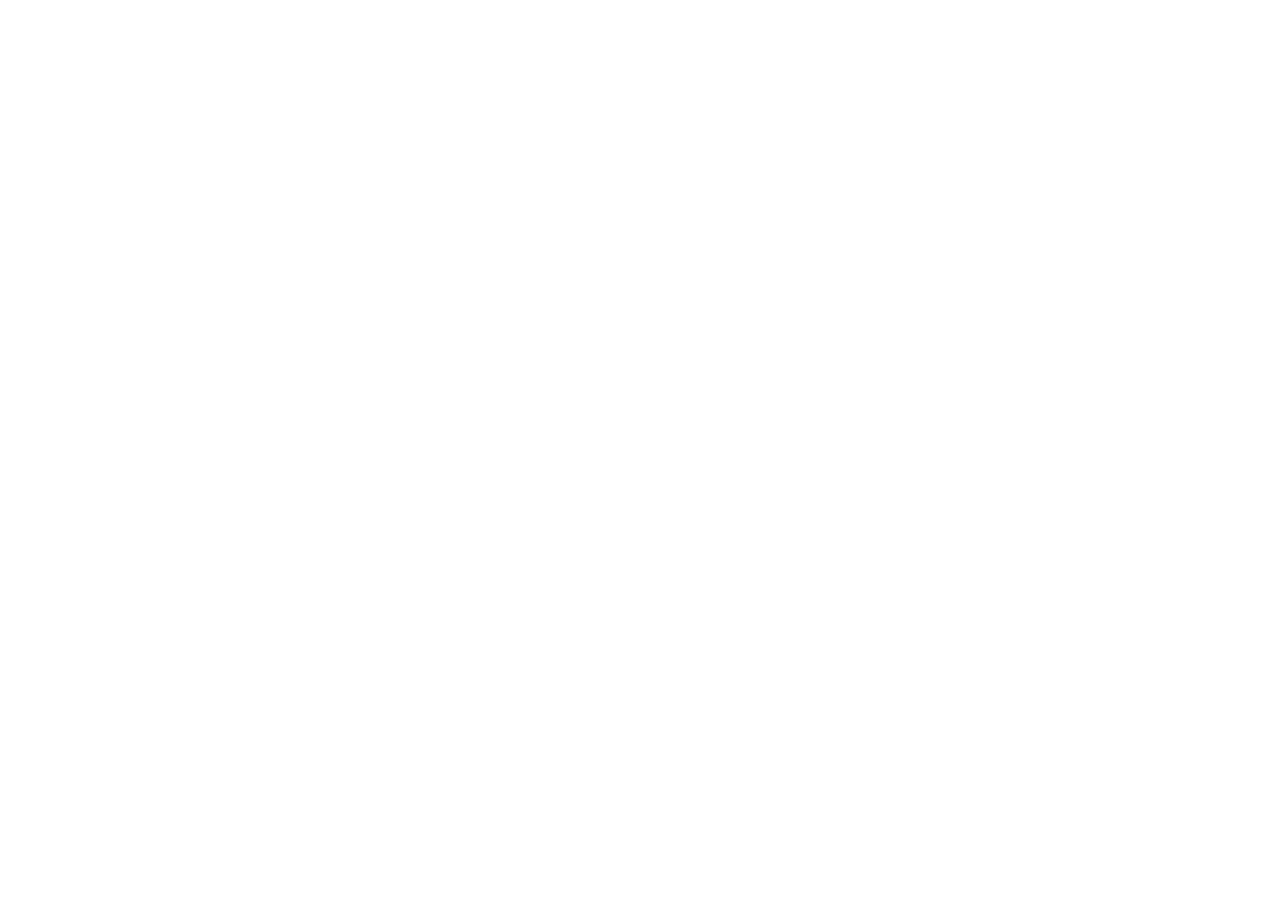
==== login.html @ 1ff2b45a "初始化项目" ====
<!DOCTYPE html>
<html lang="en">
<head>
    <meta charset="UTF-8">
    <meta http-equiv="X-UA-Compatible" content="IE=edge">
    <meta name="viewport" content="width=device-width, initial-scale=1.0">
    <title>登录&注册</title>
</head>
<body>
    
</body>
</html>
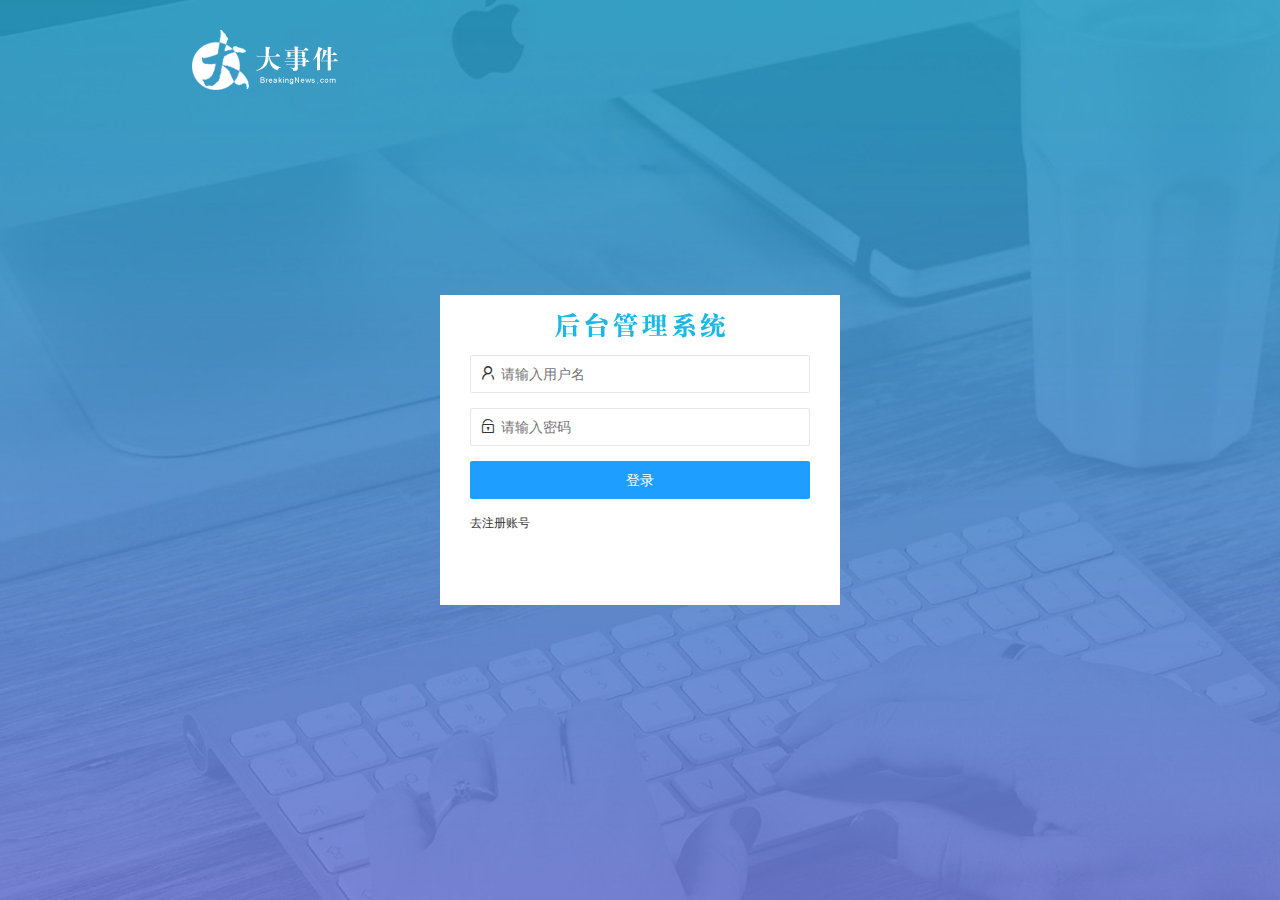
==== commit 912c5433: "登录注册功能完成" ====
--- a/login.html
+++ b/login.html
@@ -1,12 +1,89 @@
 <!DOCTYPE html>
 <html lang="en">
+
 <head>
     <meta charset="UTF-8">
     <meta http-equiv="X-UA-Compatible" content="IE=edge">
     <meta name="viewport" content="width=device-width, initial-scale=1.0">
     <title>登录&注册</title>
+    <link rel="stylesheet" href="assets/css/reset.css">
+    <link rel="stylesheet" href="assets/lib/layui/css/layui.css">
+    <link rel="stylesheet" href="assets/css/login.css">
 </head>
+
 <body>
-    
+    <!-- 头部logo区域 -->
+    <div class="logo">
+        <img src="assets/images/logo.png">
+    </div>
+    <!-- 登录注册区 -->
+    <div class="loginAndRegbox">
+        <div class="title-box"></div>
+        <!-- 登录的div -->
+        <div class="login-box">
+            <form class="layui-form" id="form_login">
+                <!-- 用户名 -->
+                <div class="layui-form-item">
+                    <i class="layui-icon layui-icon-username"></i>
+                    <input type="text" name="username" required lay-verify="required" placeholder="请输入用户名" autocomplete="off" class="layui-input">
+                </div>
+                <!-- 密码框 -->
+                <div class="layui-form-item">
+                    <i class="layui-icon layui-icon-password"></i>
+                    <input type="password" name="password" required lay-verify="required|pass" placeholder="请输入密码"
+                        autocomplete="off" class="layui-input">
+                </div>
+                <!-- 登录按钮 -->
+                <div class="layui-form-item">
+                    <button  lay-submit class="layui-btn layui-btn-normal layui-btn-fluid">登录</button>
+                </div>
+
+                <div class="layui-form-item">
+                    <a id="link_reg" href="javscript:;">去注册账号 </a>
+                </div>
+            </form>
+
+        </div>
+        <!-- 注册的div -->
+        <div class="reg-box">
+            <form class="layui-form" id="form_reg">
+                <!-- 用户名 -->
+                <div class="layui-form-item">
+                    <i class="layui-icon layui-icon-username"></i>
+                    <input type="text" name="username" required lay-verify="required" placeholder="请输入用户名"
+                        autocomplete="off" class="layui-input">
+                </div>
+                <!-- 密码框 -->
+                <div class="layui-form-item">
+                    <i class="layui-icon layui-icon-password"></i>
+                    <input type="password" name="password" required lay-verify="required|pass|sanmepwd" placeholder="请输入密码"
+                        autocomplete="off" class="layui-input">
+                </div>
+                <!-- 再次密码 -->
+                <div class="layui-form-item">
+                    <i class="layui-icon layui-icon-password"></i>
+                    <input type="password" id="password" name="repassword" required lay-verify="required" placeholder="请再次输入密码"
+                        autocomplete="off" class="layui-input">
+                </div>
+                <!-- 注册按钮按钮 -->
+                <div class="layui-form-item">
+                    <button lay-submit class="layui-btn layui-btn-normal layui-btn-fluid">注册</button>
+                </div>
+
+                <div class="layui-form-item">
+                    <a id="link_login" href="javscript:;">去登录账号</a>
+                </div>
+            </form>
+            
+
+        </div>
+
+    </div>
+    <script src="./assets/js/jquery-3.6.0.js"></script>
+    <script src="assets/lib/layui/layui.all.js"></script>
+    <script src="assets/js/baseAPL.js"></script>
+    <script src="./assets/js/login.js"></script>
 </body>
+
+
 </html>--- a/assets/lib/layui/css/layui.css
+++ b/assets/lib/layui/css/layui.css
@@ -0,0 +1,2 @@
+/** layui-v2.5.5 MIT License By https://www.layui.com */
+ .layui-inline,img{display:inline-block;vertical-align:middle}h1,h2,h3,h4,h5,h6{font-weight:400}.layui-edge,.layui-header,.layui-inline,.layui-main{position:relative}.layui-body,.layui-edge,.layui-elip{overflow:hidden}.layui-btn,.layui-edge,.layui-inline,img{vertical-align:middle}.layui-btn,.layui-disabled,.layui-icon,.layui-unselect{-moz-user-select:none;-webkit-user-select:none;-ms-user-select:none}.layui-elip,.layui-form-checkbox span,.layui-form-pane .layui-form-label{text-overflow:ellipsis;white-space:nowrap}.layui-breadcrumb,.layui-tree-btnGroup{visibility:hidden}blockquote,body,button,dd,div,dl,dt,form,h1,h2,h3,h4,h5,h6,input,li,ol,p,pre,td,textarea,th,ul{margin:0;padding:0;-webkit-tap-highlight-color:rgba(0,0,0,0)}a:active,a:hover{outline:0}img{border:none}li{list-style:none}table{border-collapse:collapse;border-spacing:0}h4,h5,h6{font-size:100%}button,input,optgroup,option,select,textarea{font-family:inherit;font-size:inherit;font-style:inherit;font-weight:inherit;outline:0}pre{white-space:pre-wrap;white-space:-moz-pre-wrap;white-space:-pre-wrap;white-space:-o-pre-wrap;word-wrap:break-word}body{line-height:24px;font:14px Helvetica Neue,Helvetica,PingFang SC,Tahoma,Arial,sans-serif}hr{height:1px;margin:10px 0;border:0;clear:both}a{color:#333;text-decoration:none}a:hover{color:#777}a cite{font-style:normal;*cursor:pointer}.layui-border-box,.layui-border-box *{box-sizing:border-box}.layui-box,.layui-box *{box-sizing:content-box}.layui-clear{clear:both;*zoom:1}.layui-clear:after{content:'\20';clear:both;*zoom:1;display:block;height:0}.layui-inline{*display:inline;*zoom:1}.layui-edge{display:inline-block;width:0;height:0;border-width:6px;border-style:dashed;border-color:transparent}.layui-edge-top{top:-4px;border-bottom-color:#999;border-bottom-style:solid}.layui-edge-right{border-left-color:#999;border-left-style:solid}.layui-edge-bottom{top:2px;border-top-color:#999;border-top-style:solid}.layui-edge-left{border-right-color:#999;border-right-style:solid}.layui-disabled,.layui-disabled:hover{color:#d2d2d2!important;cursor:not-allowed!important}.layui-circle{border-radius:100%}.layui-show{display:block!important}.layui-hide{display:none!important}@font-face{font-family:layui-icon;src:url(../font/iconfont.eot?v=250);src:url(../font/iconfont.eot?v=250#iefix) format('embedded-opentype'),url(../font/iconfont.woff2?v=250) format('woff2'),url(../font/iconfont.woff?v=250) format('woff'),url(../font/iconfont.ttf?v=250) format('truetype'),url(../font/iconfont.svg?v=250#layui-icon) format('svg')}.layui-icon{font-family:layui-icon!important;font-size:16px;font-style:normal;-webkit-font-smoothing:antialiased;-moz-osx-font-smoothing:grayscale}.layui-icon-reply-fill:before{content:"\e611"}.layui-icon-set-fill:before{content:"\e614"}.layui-icon-menu-fill:before{content:"\e60f"}.layui-icon-search:before{content:"\e615"}.layui-icon-share:before{content:"\e641"}.layui-icon-set-sm:before{content:"\e620"}.layui-icon-engine:before{content:"\e628"}.layui-icon-close:before{content:"\1006"}.layui-icon-close-fill:before{content:"\1007"}.layui-icon-chart-screen:before{content:"\e629"}.layui-icon-star:before{content:"\e600"}.layui-icon-circle-dot:before{content:"\e617"}.layui-icon-chat:before{content:"\e606"}.layui-icon-release:before{content:"\e609"}.layui-icon-list:before{content:"\e60a"}.layui-icon-chart:before{content:"\e62c"}.layui-icon-ok-circle:before{content:"\1005"}.layui-icon-layim-theme:before{content:"\e61b"}.layui-icon-table:before{content:"\e62d"}.layui-icon-right:before{content:"\e602"}.layui-icon-left:before{content:"\e603"}.layui-icon-cart-simple:before{content:"\e698"}.layui-icon-face-cry:before{content:"\e69c"}.layui-icon-face-smile:before{content:"\e6af"}.layui-icon-survey:before{content:"\e6b2"}.layui-icon-tree:before{content:"\e62e"}.layui-icon-upload-circle:before{content:"\e62f"}.layui-icon-add-circle:before{content:"\e61f"}.layui-icon-download-circle:before{content:"\e601"}.layui-icon-templeate-1:before{content:"\e630"}.layui-icon-util:before{content:"\e631"}.layui-icon-face-surprised:before{content:"\e664"}.layui-icon-edit:before{content:"\e642"}.layui-icon-speaker:before{content:"\e645"}.layui-icon-down:before{content:"\e61a"}.layui-icon-file:before{content:"\e621"}.layui-icon-layouts:before{content:"\e632"}.layui-icon-rate-half:before{content:"\e6c9"}.layui-icon-add-circle-fine:before{content:"\e608"}.layui-icon-prev-circle:before{content:"\e633"}.layui-icon-read:before{content:"\e705"}.layui-icon-404:before{content:"\e61c"}.layui-icon-carousel:before{content:"\e634"}.layui-icon-help:before{content:"\e607"}.layui-icon-code-circle:before{content:"\e635"}.layui-icon-water:before{content:"\e636"}.layui-icon-username:before{content:"\e66f"}.layui-icon-find-fill:before{content:"\e670"}.layui-icon-about:before{content:"\e60b"}.layui-icon-location:before{content:"\e715"}.layui-icon-up:before{content:"\e619"}.layui-icon-pause:before{content:"\e651"}.layui-icon-date:before{content:"\e637"}.layui-icon-layim-uploadfile:before{content:"\e61d"}.layui-icon-delete:before{content:"\e640"}.layui-icon-play:before{content:"\e652"}.layui-icon-top:before{content:"\e604"}.layui-icon-friends:before{content:"\e612"}.layui-icon-refresh-3:before{content:"\e9aa"}.layui-icon-ok:before{content:"\e605"}.layui-icon-layer:before{content:"\e638"}.layui-icon-face-smile-fine:before{content:"\e60c"}.layui-icon-dollar:before{content:"\e659"}.layui-icon-group:before{content:"\e613"}.layui-icon-layim-download:before{content:"\e61e"}.layui-icon-picture-fine:before{content:"\e60d"}.layui-icon-link:before{content:"\e64c"}.layui-icon-diamond:before{content:"\e735"}.layui-icon-log:before{content:"\e60e"}.layui-icon-rate-solid:before{content:"\e67a"}.layui-icon-fonts-del:before{content:"\e64f"}.layui-icon-unlink:before{content:"\e64d"}.layui-icon-fonts-clear:before{content:"\e639"}.layui-icon-triangle-r:before{content:"\e623"}.layui-icon-circle:before{content:"\e63f"}.layui-icon-radio:before{content:"\e643"}.layui-icon-align-center:before{content:"\e647"}.layui-icon-align-right:before{content:"\e648"}.layui-icon-align-left:before{content:"\e649"}.layui-icon-loading-1:before{content:"\e63e"}.layui-icon-return:before{content:"\e65c"}.layui-icon-fonts-strong:before{content:"\e62b"}.layui-icon-upload:before{content:"\e67c"}.layui-icon-dialogue:before{content:"\e63a"}.layui-icon-video:before{content:"\e6ed"}.layui-icon-headset:before{content:"\e6fc"}.layui-icon-cellphone-fine:before{content:"\e63b"}.layui-icon-add-1:before{content:"\e654"}.layui-icon-face-smile-b:before{content:"\e650"}.layui-icon-fonts-html:before{content:"\e64b"}.layui-icon-form:before{content:"\e63c"}.layui-icon-cart:before{content:"\e657"}.layui-icon-camera-fill:before{content:"\e65d"}.layui-icon-tabs:before{content:"\e62a"}.layui-icon-fonts-code:before{content:"\e64e"}.layui-icon-fire:before{content:"\e756"}.layui-icon-set:before{content:"\e716"}.layui-icon-fonts-u:before{content:"\e646"}.layui-icon-triangle-d:before{content:"\e625"}.layui-icon-tips:before{content:"\e702"}.layui-icon-picture:before{content:"\e64a"}.layui-icon-more-vertical:before{content:"\e671"}.layui-icon-flag:before{content:"\e66c"}.layui-icon-loading:before{content:"\e63d"}.layui-icon-fonts-i:before{content:"\e644"}.layui-icon-refresh-1:before{content:"\e666"}.layui-icon-rmb:before{content:"\e65e"}.layui-icon-home:before{content:"\e68e"}.layui-icon-user:before{content:"\e770"}.layui-icon-notice:before{content:"\e667"}.layui-icon-login-weibo:before{content:"\e675"}.layui-icon-voice:before{content:"\e688"}.layui-icon-upload-drag:before{content:"\e681"}.layui-icon-login-qq:before{content:"\e676"}.layui-icon-snowflake:before{content:"\e6b1"}.layui-icon-file-b:before{content:"\e655"}.layui-icon-template:before{content:"\e663"}.layui-icon-auz:before{content:"\e672"}.layui-icon-console:before{content:"\e665"}.layui-icon-app:before{content:"\e653"}.layui-icon-prev:before{content:"\e65a"}.layui-icon-website:before{content:"\e7ae"}.layui-icon-next:before{content:"\e65b"}.layui-icon-component:before{content:"\e857"}.layui-icon-more:before{content:"\e65f"}.layui-icon-login-wechat:before{content:"\e677"}.layui-icon-shrink-right:before{content:"\e668"}.layui-icon-spread-left:before{content:"\e66b"}.layui-icon-camera:before{content:"\e660"}.layui-icon-note:before{content:"\e66e"}.layui-icon-refresh:before{content:"\e669"}.layui-icon-female:before{content:"\e661"}.layui-icon-male:before{content:"\e662"}.layui-icon-password:before{content:"\e673"}.layui-icon-senior:before{content:"\e674"}.layui-icon-theme:before{content:"\e66a"}.layui-icon-tread:before{content:"\e6c5"}.layui-icon-praise:before{content:"\e6c6"}.layui-icon-star-fill:before{content:"\e658"}.layui-icon-rate:before{content:"\e67b"}.layui-icon-template-1:before{content:"\e656"}.layui-icon-vercode:before{content:"\e679"}.layui-icon-cellphone:before{content:"\e678"}.layui-icon-screen-full:before{content:"\e622"}.layui-icon-screen-restore:before{content:"\e758"}.layui-icon-cols:before{content:"\e610"}.layui-icon-export:before{content:"\e67d"}.layui-icon-print:before{content:"\e66d"}.layui-icon-slider:before{content:"\e714"}.layui-icon-addition:before{content:"\e624"}.layui-icon-subtraction:before{content:"\e67e"}.layui-icon-service:before{content:"\e626"}.layui-icon-transfer:before{content:"\e691"}.layui-main{width:1140px;margin:0 auto}.layui-header{z-index:1000;height:60px}.layui-header a:hover{transition:all .5s;-webkit-transition:all .5s}.layui-side{position:fixed;left:0;top:0;bottom:0;z-index:999;width:200px;overflow-x:hidden}.layui-side-scroll{position:relative;width:220px;height:100%;overflow-x:hidden}.layui-body{position:absolute;left:200px;right:0;top:0;bottom:0;z-index:998;width:auto;overflow-y:auto;box-sizing:border-box}.layui-layout-body{overflow:hidden}.layui-layout-admin .layui-header{background-color:#23262E}.layui-layout-admin .layui-side{top:60px;width:200px;overflow-x:hidden}.layui-layout-admin .layui-body{position:fixed;top:60px;bottom:44px}.layui-layout-admin .layui-main{width:auto;margin:0 15px}.layui-layout-admin .layui-footer{position:fixed;left:200px;right:0;bottom:0;height:44px;line-height:44px;padding:0 15px;background-color:#eee}.layui-layout-admin .layui-logo{position:absolute;left:0;top:0;width:200px;height:100%;line-height:60px;text-align:center;color:#009688;font-size:16px}.layui-layout-admin .layui-header .layui-nav{background:0 0}.layui-layout-left{position:absolute!important;left:200px;top:0}.layui-layout-right{position:absolute!important;right:0;top:0}.layui-container{position:relative;margin:0 auto;padding:0 15px;box-sizing:border-box}.layui-fluid{position:relative;margin:0 auto;padding:0 15px}.layui-row:after,.layui-row:before{content:'';display:block;clear:both}.layui-col-lg1,.layui-col-lg10,.layui-col-lg11,.layui-col-lg12,.layui-col-lg2,.layui-col-lg3,.layui-col-lg4,.layui-col-lg5,.layui-col-lg6,.layui-col-lg7,.layui-col-lg8,.layui-col-lg9,.layui-col-md1,.layui-col-md10,.layui-col-md11,.layui-col-md12,.layui-col-md2,.layui-col-md3,.layui-col-md4,.layui-col-md5,.layui-col-md6,.layui-col-md7,.layui-col-md8,.layui-col-md9,.layui-col-sm1,.layui-col-sm10,.layui-col-sm11,.layui-col-sm12,.layui-col-sm2,.layui-col-sm3,.layui-col-sm4,.layui-col-sm5,.layui-col-sm6,.layui-col-sm7,.layui-col-sm8,.layui-col-sm9,.layui-col-xs1,.layui-col-xs10,.layui-col-xs11,.layui-col-xs12,.layui-col-xs2,.layui-col-xs3,.layui-col-xs4,.layui-col-xs5,.layui-col-xs6,.layui-col-xs7,.layui-col-xs8,.layui-col-xs9{position:relative;display:block;box-sizing:border-box}.layui-col-xs1,.layui-col-xs10,.layui-col-xs11,.layui-col-xs12,.layui-col-xs2,.layui-col-xs3,.layui-col-xs4,.layui-col-xs5,.layui-col-xs6,.layui-col-xs7,.layui-col-xs8,.layui-col-xs9{float:left}.layui-col-xs1{width:8.33333333%}.layui-col-xs2{width:16.66666667%}.layui-col-xs3{width:25%}.layui-col-xs4{width:33.33333333%}.layui-col-xs5{width:41.66666667%}.layui-col-xs6{width:50%}.layui-col-xs7{width:58.33333333%}.layui-col-xs8{width:66.66666667%}.layui-col-xs9{width:75%}.layui-col-xs10{width:83.33333333%}.layui-col-xs11{width:91.66666667%}.layui-col-xs12{width:100%}.layui-col-xs-offset1{margin-left:8.33333333%}.layui-col-xs-offset2{margin-left:16.66666667%}.layui-col-xs-offset3{margin-left:25%}.layui-col-xs-offset4{margin-left:33.33333333%}.layui-col-xs-offset5{margin-left:41.66666667%}.layui-col-xs-offset6{margin-left:50%}.layui-col-xs-offset7{margin-left:58.33333333%}.layui-col-xs-offset8{margin-left:66.66666667%}.layui-col-xs-offset9{margin-left:75%}.layui-col-xs-offset10{margin-left:83.33333333%}.layui-col-xs-offset11{margin-left:91.66666667%}.layui-col-xs-offset12{margin-left:100%}@media screen and (max-width:768px){.layui-hide-xs{display:none!important}.layui-show-xs-block{display:block!important}.layui-show-xs-inline{display:inline!important}.layui-show-xs-inline-block{display:inline-block!important}}@media screen and (min-width:768px){.layui-container{width:750px}.layui-hide-sm{display:none!important}.layui-show-sm-block{display:block!important}.layui-show-sm-inline{display:inline!important}.layui-show-sm-inline-block{display:inline-block!important}.layui-col-sm1,.layui-col-sm10,.layui-col-sm11,.layui-col-sm12,.layui-col-sm2,.layui-col-sm3,.layui-col-sm4,.layui-col-sm5,.layui-col-sm6,.layui-col-sm7,.layui-col-sm8,.layui-col-sm9{float:left}.layui-col-sm1{width:8.33333333%}.layui-col-sm2{width:16.66666667%}.layui-col-sm3{width:25%}.layui-col-sm4{width:33.33333333%}.layui-col-sm5{width:41.66666667%}.layui-col-sm6{width:50%}.layui-col-sm7{width:58.33333333%}.layui-col-sm8{width:66.66666667%}.layui-col-sm9{width:75%}.layui-col-sm10{width:83.33333333%}.layui-col-sm11{width:91.66666667%}.layui-col-sm12{width:100%}.layui-col-sm-offset1{margin-left:8.33333333%}.layui-col-sm-offset2{margin-left:16.66666667%}.layui-col-sm-offset3{margin-left:25%}.layui-col-sm-offset4{margin-left:33.33333333%}.layui-col-sm-offset5{margin-left:41.66666667%}.layui-col-sm-offset6{margin-left:50%}.layui-col-sm-offset7{margin-left:58.33333333%}.layui-col-sm-offset8{margin-left:66.66666667%}.layui-col-sm-offset9{margin-left:75%}.layui-col-sm-offset10{margin-left:83.33333333%}.layui-col-sm-offset11{margin-left:91.66666667%}.layui-col-sm-offset12{margin-left:100%}}@media screen and (min-width:992px){.layui-container{width:970px}.layui-hide-md{display:none!important}.layui-show-md-block{display:block!important}.layui-show-md-inline{display:inline!important}.layui-show-md-inline-block{display:inline-block!important}.layui-col-md1,.layui-col-md10,.layui-col-md11,.layui-col-md12,.layui-col-md2,.layui-col-md3,.layui-col-md4,.layui-col-md5,.layui-col-md6,.layui-col-md7,.layui-col-md8,.layui-col-md9{float:left}.layui-col-md1{width:8.33333333%}.layui-col-md2{width:16.66666667%}.layui-col-md3{width:25%}.layui-col-md4{width:33.33333333%}.layui-col-md5{width:41.66666667%}.layui-col-md6{width:50%}.layui-col-md7{width:58.33333333%}.layui-col-md8{width:66.66666667%}.layui-col-md9{width:75%}.layui-col-md10{width:83.33333333%}.layui-col-md11{width:91.66666667%}.layui-col-md12{width:100%}.layui-col-md-offset1{margin-left:8.33333333%}.layui-col-md-offset2{margin-left:16.66666667%}.layui-col-md-offset3{margin-left:25%}.layui-col-md-offset4{margin-left:33.33333333%}.layui-col-md-offset5{margin-left:41.66666667%}.layui-col-md-offset6{margin-left:50%}.layui-col-md-offset7{margin-left:58.33333333%}.layui-col-md-offset8{margin-left:66.66666667%}.layui-col-md-offset9{margin-left:75%}.layui-col-md-offset10{margin-left:83.33333333%}.layui-col-md-offset11{margin-left:91.66666667%}.layui-col-md-offset12{margin-left:100%}}@media screen and (min-width:1200px){.layui-container{width:1170px}.layui-hide-lg{display:none!important}.layui-show-lg-block{display:block!important}.layui-show-lg-inline{display:inline!important}.layui-show-lg-inline-block{display:inline-block!important}.layui-col-lg1,.layui-col-lg10,.layui-col-lg11,.layui-col-lg12,.layui-col-lg2,.layui-col-lg3,.layui-col-lg4,.layui-col-lg5,.layui-col-lg6,.layui-col-lg7,.layui-col-lg8,.layui-col-lg9{float:left}.layui-col-lg1{width:8.33333333%}.layui-col-lg2{width:16.66666667%}.layui-col-lg3{width:25%}.layui-col-lg4{width:33.33333333%}.layui-col-lg5{width:41.66666667%}.layui-col-lg6{width:50%}.layui-col-lg7{width:58.33333333%}.layui-col-lg8{width:66.66666667%}.layui-col-lg9{width:75%}.layui-col-lg10{width:83.33333333%}.layui-col-lg11{width:91.66666667%}.layui-col-lg12{width:100%}.layui-col-lg-offset1{margin-left:8.33333333%}.layui-col-lg-offset2{margin-left:16.66666667%}.layui-col-lg-offset3{margin-left:25%}.layui-col-lg-offset4{margin-left:33.33333333%}.layui-col-lg-offset5{margin-left:41.66666667%}.layui-col-lg-offset6{margin-left:50%}.layui-col-lg-offset7{margin-left:58.33333333%}.layui-col-lg-offset8{margin-left:66.66666667%}.layui-col-lg-offset9{margin-left:75%}.layui-col-lg-offset10{margin-left:83.33333333%}.layui-col-lg-offset11{margin-left:91.66666667%}.layui-col-lg-offset12{margin-left:100%}}.layui-col-space1{margin:-.5px}.layui-col-space1>*{padding:.5px}.layui-col-space3{margin:-1.5px}.layui-col-space3>*{padding:1.5px}.layui-col-space5{margin:-2.5px}.layui-col-space5>*{padding:2.5px}.layui-col-space8{margin:-3.5px}.layui-col-space8>*{padding:3.5px}.layui-col-space10{margin:-5px}.layui-col-space10>*{padding:5px}.layui-col-space12{margin:-6px}.layui-col-space12>*{padding:6px}.layui-col-space15{margin:-7.5px}.layui-col-space15>*{padding:7.5px}.layui-col-space18{margin:-9px}.layui-col-space18>*{padding:9px}.layui-col-space20{margin:-10px}.layui-col-space20>*{padding:10px}.layui-col-space22{margin:-11px}.layui-col-space22>*{padding:11px}.layui-col-space25{margin:-12.5px}.layui-col-space25>*{padding:12.5px}.layui-col-space30{margin:-15px}.layui-col-space30>*{padding:15px}.layui-btn,.layui-input,.layui-select,.layui-textarea,.layui-upload-button{outline:0;-webkit-appearance:none;transition:all .3s;-webkit-transition:all .3s;box-sizing:border-box}.layui-elem-quote{margin-bottom:10px;padding:15px;line-height:22px;border-left:5px solid #009688;border-radius:0 2px 2px 0;background-color:#f2f2f2}.layui-quote-nm{border-style:solid;border-width:1px 1px 1px 5px;background:0 0}.layui-elem-field{margin-bottom:10px;padding:0;border-width:1px;border-style:solid}.layui-elem-field legend{margin-left:20px;padding:0 10px;font-size:20px;font-weight:300}.layui-field-title{margin:10px 0 20px;border-width:1px 0 0}.layui-field-box{padding:10px 15px}.layui-field-title .layui-field-box{padding:10px 0}.layui-progress{position:relative;height:6px;border-radius:20px;background-color:#e2e2e2}.layui-progress-bar{position:absolute;left:0;top:0;width:0;max-width:100%;height:6px;border-radius:20px;text-align:right;background-color:#5FB878;transition:all .3s;-webkit-transition:all .3s}.layui-progress-big,.layui-progress-big .layui-progress-bar{height:18px;line-height:18px}.layui-progress-text{position:relative;top:-20px;line-height:18px;font-size:12px;color:#666}.layui-progress-big .layui-progress-text{position:static;padding:0 10px;color:#fff}.layui-collapse{border-width:1px;border-style:solid;border-radius:2px}.layui-colla-content,.layui-colla-item{border-top-width:1px;border-top-style:solid}.layui-colla-item:first-child{border-top:none}.layui-colla-title{position:relative;height:42px;line-height:42px;padding:0 15px 0 35px;color:#333;background-color:#f2f2f2;cursor:pointer;font-size:14px;overflow:hidden}.layui-colla-content{display:none;padding:10px 15px;line-height:22px;color:#666}.layui-colla-icon{position:absolute;left:15px;top:0;font-size:14px}.layui-card{margin-bottom:15px;border-radius:2px;background-color:#fff;box-shadow:0 1px 2px 0 rgba(0,0,0,.05)}.layui-card:last-child{margin-bottom:0}.layui-card-header{position:relative;height:42px;line-height:42px;padding:0 15px;border-bottom:1px solid #f6f6f6;color:#333;border-radius:2px 2px 0 0;font-size:14px}.layui-bg-black,.layui-bg-blue,.layui-bg-cyan,.layui-bg-green,.layui-bg-orange,.layui-bg-red{color:#fff!important}.layui-card-body{position:relative;padding:10px 15px;line-height:24px}.layui-card-body[pad15]{padding:15px}.layui-card-body[pad20]{padding:20px}.layui-card-body .layui-table{margin:5px 0}.layui-card .layui-tab{margin:0}.layui-panel-window{position:relative;padding:15px;border-radius:0;border-top:5px solid #E6E6E6;background-color:#fff}.layui-auxiliar-moving{position:fixed;left:0;right:0;top:0;bottom:0;width:100%;height:100%;background:0 0;z-index:9999999999}.layui-form-label,.layui-form-mid,.layui-form-select,.layui-input-block,.layui-input-inline,.layui-textarea{position:relative}.layui-bg-red{background-color:#FF5722!important}.layui-bg-orange{background-color:#FFB800!important}.layui-bg-green{background-color:#009688!important}.layui-bg-cyan{background-color:#2F4056!important}.layui-bg-blue{background-color:#1E9FFF!important}.layui-bg-black{background-color:#393D49!important}.layui-bg-gray{background-color:#eee!important;color:#666!important}.layui-badge-rim,.layui-colla-content,.layui-colla-item,.layui-collapse,.layui-elem-field,.layui-form-pane .layui-form-item[pane],.layui-form-pane .layui-form-label,.layui-input,.layui-layedit,.layui-layedit-tool,.layui-quote-nm,.layui-select,.layui-tab-bar,.layui-tab-card,.layui-tab-title,.layui-tab-title .layui-this:after,.layui-textarea{border-color:#e6e6e6}.layui-timeline-item:before,hr{background-color:#e6e6e6}.layui-text{line-height:22px;font-size:14px;color:#666}.layui-text h1,.layui-text h2,.layui-text h3{font-weight:500;color:#333}.layui-text h1{font-size:30px}.layui-text h2{font-size:24px}.layui-text h3{font-size:18px}.layui-text a:not(.layui-btn){color:#01AAED}.layui-text a:not(.layui-btn):hover{text-decoration:underline}.layui-text ul{padding:5px 0 5px 15px}.layui-text ul li{margin-top:5px;list-style-type:disc}.layui-text em,.layui-word-aux{color:#999!important;padding:0 5px!important}.layui-btn{display:inline-block;height:38px;line-height:38px;padding:0 18px;background-color:#009688;color:#fff;white-space:nowrap;text-align:center;font-size:14px;border:none;border-radius:2px;cursor:pointer}.layui-btn:hover{opacity:.8;filter:alpha(opacity=80);color:#fff}.layui-btn:active{opacity:1;filter:alpha(opacity=100)}.layui-btn+.layui-btn{margin-left:10px}.layui-btn-container{font-size:0}.layui-btn-container .layui-btn{margin-right:10px;margin-bottom:10px}.layui-btn-container .layui-btn+.layui-btn{margin-left:0}.layui-table .layui-btn-container .layui-btn{margin-bottom:9px}.layui-btn-radius{border-radius:100px}.layui-btn .layui-icon{margin-right:3px;font-size:18px;vertical-align:bottom;vertical-align:middle\9}.layui-btn-primary{border:1px solid #C9C9C9;background-color:#fff;color:#555}.layui-btn-primary:hover{border-color:#009688;color:#333}.layui-btn-normal{background-color:#1E9FFF}.layui-btn-warm{background-color:#FFB800}.layui-btn-danger{background-color:#FF5722}.layui-btn-checked{background-color:#5FB878}.layui-btn-disabled,.layui-btn-disabled:active,.layui-btn-disabled:hover{border:1px solid #e6e6e6;background-color:#FBFBFB;color:#C9C9C9;cursor:not-allowed;opacity:1}.layui-btn-lg{height:44px;line-height:44px;padding:0 25px;font-size:16px}.layui-btn-sm{height:30px;line-height:30px;padding:0 10px;font-size:12px}.layui-btn-sm i{font-size:16px!important}.layui-btn-xs{height:22px;line-height:22px;padding:0 5px;font-size:12px}.layui-btn-xs i{font-size:14px!important}.layui-btn-group{display:inline-block;vertical-align:middle;font-size:0}.layui-btn-group .layui-btn{margin-left:0!important;margin-right:0!important;border-left:1px solid rgba(255,255,255,.5);border-radius:0}.layui-btn-group .layui-btn-primary{border-left:none}.layui-btn-group .layui-btn-primary:hover{border-color:#C9C9C9;color:#009688}.layui-btn-group .layui-btn:first-child{border-left:none;border-radius:2px 0 0 2px}.layui-btn-group .layui-btn-primary:first-child{border-left:1px solid #c9c9c9}.layui-btn-group .layui-btn:last-child{border-radius:0 2px 2px 0}.layui-btn-group .layui-btn+.layui-btn{margin-left:0}.layui-btn-group+.layui-btn-group{margin-left:10px}.layui-btn-fluid{width:100%}.layui-input,.layui-select,.layui-textarea{height:38px;line-height:1.3;line-height:38px\9;border-width:1px;border-style:solid;background-color:#fff;border-radius:2px}.layui-input::-webkit-input-placeholder,.layui-select::-webkit-input-placeholder,.layui-textarea::-webkit-input-placeholder{line-height:1.3}.layui-input,.layui-textarea{display:block;width:100%;padding-left:10px}.layui-input:hover,.layui-textarea:hover{border-color:#D2D2D2!important}.layui-input:focus,.layui-textarea:focus{border-color:#C9C9C9!important}.layui-textarea{min-height:100px;height:auto;line-height:20px;padding:6px 10px;resize:vertical}.layui-select{padding:0 10px}.layui-form input[type=checkbox],.layui-form input[type=radio],.layui-form select{display:none}.layui-form [lay-ignore]{display:initial}.layui-form-item{margin-bottom:15px;clear:both;*zoom:1}.layui-form-item:after{content:'\20';clear:both;*zoom:1;display:block;height:0}.layui-form-label{float:left;display:block;padding:9px 15px;width:80px;font-weight:400;line-height:20px;text-align:right}.layui-form-label-col{display:block;float:none;padding:9px 0;line-height:20px;text-align:left}.layui-form-item .layui-inline{margin-bottom:5px;margin-right:10px}.layui-input-block{margin-left:110px;min-height:36px}.layui-input-inline{display:inline-block;vertical-align:middle}.layui-form-item .layui-input-inline{float:left;width:190px;margin-right:10px}.layui-form-text .layui-input-inline{width:auto}.layui-form-mid{float:left;display:block;padding:9px 0!important;line-height:20px;margin-right:10px}.layui-form-danger+.layui-form-select .layui-input,.layui-form-danger:focus{border-color:#FF5722!important}.layui-form-select .layui-input{padding-right:30px;cursor:pointer}.layui-form-select .layui-edge{position:absolute;right:10px;top:50%;margin-top:-3px;cursor:pointer;border-width:6px;border-top-color:#c2c2c2;border-top-style:solid;transition:all .3s;-webkit-transition:all .3s}.layui-form-select dl{display:none;position:absolute;left:0;top:42px;padding:5px 0;z-index:899;min-width:100%;border:1px solid #d2d2d2;max-height:300px;overflow-y:auto;background-color:#fff;border-radius:2px;box-shadow:0 2px 4px rgba(0,0,0,.12);box-sizing:border-box}.layui-form-select dl dd,.layui-form-select dl dt{padding:0 10px;line-height:36px;white-space:nowrap;overflow:hidden;text-overflow:ellipsis}.layui-form-select dl dt{font-size:12px;color:#999}.layui-form-select dl dd{cursor:pointer}.layui-form-select dl dd:hover{background-color:#f2f2f2;-webkit-transition:.5s all;transition:.5s all}.layui-form-select .layui-select-group dd{padding-left:20px}.layui-form-select dl dd.layui-select-tips{padding-left:10px!important;color:#999}.layui-form-select dl dd.layui-this{background-color:#5FB878;color:#fff}.layui-form-checkbox,.layui-form-select dl dd.layui-disabled{background-color:#fff}.layui-form-selected dl{display:block}.layui-form-checkbox,.layui-form-checkbox *,.layui-form-switch{display:inline-block;vertical-align:middle}.layui-form-selected .layui-edge{margin-top:-9px;-webkit-transform:rotate(180deg);transform:rotate(180deg);margin-top:-3px\9}:root .layui-form-selected .layui-edge{margin-top:-9px\0/IE9}.layui-form-selectup dl{top:auto;bottom:42px}.layui-select-none{margin:5px 0;text-align:center;color:#999}.layui-select-disabled .layui-disabled{border-color:#eee!important}.layui-select-disabled .layui-edge{border-top-color:#d2d2d2}.layui-form-checkbox{position:relative;height:30px;line-height:30px;margin-right:10px;padding-right:30px;cursor:pointer;font-size:0;-webkit-transition:.1s linear;transition:.1s linear;box-sizing:border-box}.layui-form-checkbox span{padding:0 10px;height:100%;font-size:14px;border-radius:2px 0 0 2px;background-color:#d2d2d2;color:#fff;overflow:hidden}.layui-form-checkbox:hover span{background-color:#c2c2c2}.layui-form-checkbox i{position:absolute;right:0;top:0;width:30px;height:28px;border:1px solid #d2d2d2;border-left:none;border-radius:0 2px 2px 0;color:#fff;font-size:20px;text-align:center}.layui-form-checkbox:hover i{border-color:#c2c2c2;color:#c2c2c2}.layui-form-checked,.layui-form-checked:hover{border-color:#5FB878}.layui-form-checked span,.layui-form-checked:hover span{background-color:#5FB878}.layui-form-checked i,.layui-form-checked:hover i{color:#5FB878}.layui-form-item .layui-form-checkbox{margin-top:4px}.layui-form-checkbox[lay-skin=primary]{height:auto!important;line-height:normal!important;min-width:18px;min-height:18px;border:none!important;margin-right:0;padding-left:28px;padding-right:0;background:0 0}.layui-form-checkbox[lay-skin=primary] span{padding-left:0;padding-right:15px;line-height:18px;background:0 0;color:#666}.layui-form-checkbox[lay-skin=primary] i{right:auto;left:0;width:16px;height:16px;line-height:16px;border:1px solid #d2d2d2;font-size:12px;border-radius:2px;background-color:#fff;-webkit-transition:.1s linear;transition:.1s linear}.layui-form-checkbox[lay-skin=primary]:hover i{border-color:#5FB878;color:#fff}.layui-form-checked[lay-skin=primary] i{border-color:#5FB878!important;background-color:#5FB878;color:#fff}.layui-checkbox-disbaled[lay-skin=primary] span{background:0 0!important;color:#c2c2c2}.layui-checkbox-disbaled[lay-skin=primary]:hover i{border-color:#d2d2d2}.layui-form-item .layui-form-checkbox[lay-skin=primary]{margin-top:10px}.layui-form-switch{position:relative;height:22px;line-height:22px;min-width:35px;padding:0 5px;margin-top:8px;border:1px solid #d2d2d2;border-radius:20px;cursor:pointer;background-color:#fff;-webkit-transition:.1s linear;transition:.1s linear}.layui-form-switch i{position:absolute;left:5px;top:3px;width:16px;height:16px;border-radius:20px;background-color:#d2d2d2;-webkit-transition:.1s linear;transition:.1s linear}.layui-form-switch em{position:relative;top:0;width:25px;margin-left:21px;padding:0!important;text-align:center!important;color:#999!important;font-style:normal!important;font-size:12px}.layui-form-onswitch{border-color:#5FB878;background-color:#5FB878}.layui-checkbox-disbaled,.layui-checkbox-disbaled i{border-color:#e2e2e2!important}.layui-form-onswitch i{left:100%;margin-left:-21px;background-color:#fff}.layui-form-onswitch em{margin-left:5px;margin-right:21px;color:#fff!important}.layui-checkbox-disbaled span{background-color:#e2e2e2!important}.layui-checkbox-disbaled:hover i{color:#fff!important}[lay-radio]{display:none}.layui-form-radio,.layui-form-radio *{display:inline-block;vertical-align:middle}.layui-form-radio{line-height:28px;margin:6px 10px 0 0;padding-right:10px;cursor:pointer;font-size:0}.layui-form-radio *{font-size:14px}.layui-form-radio>i{margin-right:8px;font-size:22px;color:#c2c2c2}.layui-form-radio>i:hover,.layui-form-radioed>i{color:#5FB878}.layui-radio-disbaled>i{color:#e2e2e2!important}.layui-form-pane .layui-form-label{width:110px;padding:8px 15px;height:38px;line-height:20px;border-width:1px;border-style:solid;border-radius:2px 0 0 2px;text-align:center;background-color:#FBFBFB;overflow:hidden;box-sizing:border-box}.layui-form-pane .layui-input-inline{margin-left:-1px}.layui-form-pane .layui-input-block{margin-left:110px;left:-1px}.layui-form-pane .layui-input{border-radius:0 2px 2px 0}.layui-form-pane .layui-form-text .layui-form-label{float:none;width:100%;border-radius:2px;box-sizing:border-box;text-align:left}.layui-form-pane .layui-form-text .layui-input-inline{display:block;margin:0;top:-1px;clear:both}.layui-form-pane .layui-form-text .layui-input-block{margin:0;left:0;top:-1px}.layui-form-pane .layui-form-text .layui-textarea{min-height:100px;border-radius:0 0 2px 2px}.layui-form-pane .layui-form-checkbox{margin:4px 0 4px 10px}.layui-form-pane .layui-form-radio,.layui-form-pane .layui-form-switch{margin-top:6px;margin-left:10px}.layui-form-pane .layui-form-item[pane]{position:relative;border-width:1px;border-style:solid}.layui-form-pane .layui-form-item[pane] .layui-form-label{position:absolute;left:0;top:0;height:100%;border-width:0 1px 0 0}.layui-form-pane .layui-form-item[pane] .layui-input-inline{margin-left:110px}@media screen and (max-width:450px){.layui-form-item .layui-form-label{text-overflow:ellipsis;overflow:hidden;white-space:nowrap}.layui-form-item .layui-inline{display:block;margin-right:0;margin-bottom:20px;clear:both}.layui-form-item .layui-inline:after{content:'\20';clear:both;display:block;height:0}.layui-form-item .layui-input-inline{display:block;float:none;left:-3px;width:auto;margin:0 0 10px 112px}.layui-form-item .layui-input-inline+.layui-form-mid{margin-left:110px;top:-5px;padding:0}.layui-form-item .layui-form-checkbox{margin-right:5px;margin-bottom:5px}}.layui-layedit{border-width:1px;border-style:solid;border-radius:2px}.layui-layedit-tool{padding:3px 5px;border-bottom-width:1px;border-bottom-style:solid;font-size:0}.layedit-tool-fixed{position:fixed;top:0;border-top:1px solid #e2e2e2}.layui-layedit-tool .layedit-tool-mid,.layui-layedit-tool .layui-icon{display:inline-block;vertical-align:middle;text-align:center;font-size:14px}.layui-layedit-tool .layui-icon{position:relative;width:32px;height:30px;line-height:30px;margin:3px 5px;color:#777;cursor:pointer;border-radius:2px}.layui-layedit-tool .layui-icon:hover{color:#393D49}.layui-layedit-tool .layui-icon:active{color:#000}.layui-layedit-tool .layedit-tool-active{background-color:#e2e2e2;color:#000}.layui-layedit-tool .layui-disabled,.layui-layedit-tool .layui-disabled:hover{color:#d2d2d2;cursor:not-allowed}.layui-layedit-tool .layedit-tool-mid{width:1px;height:18px;margin:0 10px;background-color:#d2d2d2}.layedit-tool-html{width:50px!important;font-size:30px!important}.layedit-tool-b,.layedit-tool-code,.layedit-tool-help{font-size:16px!important}.layedit-tool-d,.layedit-tool-face,.layedit-tool-image,.layedit-tool-unlink{font-size:18px!important}.layedit-tool-image input{position:absolute;font-size:0;left:0;top:0;width:100%;height:100%;opacity:.01;filter:Alpha(opacity=1);cursor:pointer}.layui-layedit-iframe iframe{display:block;width:100%}#LAY_layedit_code{overflow:hidden}.layui-laypage{display:inline-block;*display:inline;*zoom:1;vertical-align:middle;margin:10px 0;font-size:0}.layui-laypage>a:first-child,.layui-laypage>a:first-child em{border-radius:2px 0 0 2px}.layui-laypage>a:last-child,.layui-laypage>a:last-child em{border-radius:0 2px 2px 0}.layui-laypage>:first-child{margin-left:0!important}.layui-laypage>:last-child{margin-right:0!important}.layui-laypage a,.layui-laypage button,.layui-laypage input,.layui-laypage select,.layui-laypage span{border:1px solid #e2e2e2}.layui-laypage a,.layui-laypage span{display:inline-block;*display:inline;*zoom:1;vertical-align:middle;padding:0 15px;height:28px;line-height:28px;margin:0 -1px 5px 0;background-color:#fff;color:#333;font-size:12px}.layui-flow-more a *,.layui-laypage input,.layui-table-view select[lay-ignore]{display:inline-block}.layui-laypage a:hover{color:#009688}.layui-laypage em{font-style:normal}.layui-laypage .layui-laypage-spr{color:#999;font-weight:700}.layui-laypage a{text-decoration:none}.layui-laypage .layui-laypage-curr{position:relative}.layui-laypage .layui-laypage-curr em{position:relative;color:#fff}.layui-laypage .layui-laypage-curr .layui-laypage-em{position:absolute;left:-1px;top:-1px;padding:1px;width:100%;height:100%;background-color:#009688}.layui-laypage-em{border-radius:2px}.layui-laypage-next em,.layui-laypage-prev em{font-family:Sim sun;font-size:16px}.layui-laypage .layui-laypage-count,.layui-laypage .layui-laypage-limits,.layui-laypage .layui-laypage-refresh,.layui-laypage .layui-laypage-skip{margin-left:10px;margin-right:10px;padding:0;border:none}.layui-laypage .layui-laypage-limits,.layui-laypage .layui-laypage-refresh{vertical-align:top}.layui-laypage .layui-laypage-refresh i{font-size:18px;cursor:pointer}.layui-laypage select{height:22px;padding:3px;border-radius:2px;cursor:pointer}.layui-laypage .layui-laypage-skip{height:30px;line-height:30px;color:#999}.layui-laypage button,.layui-laypage input{height:30px;line-height:30px;border-radius:2px;vertical-align:top;background-color:#fff;box-sizing:border-box}.layui-laypage input{width:40px;margin:0 10px;padding:0 3px;text-align:center}.layui-laypage input:focus,.layui-laypage select:focus{border-color:#009688!important}.layui-laypage button{margin-left:10px;padding:0 10px;cursor:pointer}.layui-table,.layui-table-view{margin:10px 0}.layui-flow-more{margin:10px 0;text-align:center;color:#999;font-size:14px}.layui-flow-more a{height:32px;line-height:32px}.layui-flow-more a *{vertical-align:top}.layui-flow-more a cite{padding:0 20px;border-radius:3px;background-color:#eee;color:#333;font-style:normal}.layui-flow-more a cite:hover{opacity:.8}.layui-flow-more a i{font-size:30px;color:#737383}.layui-table{width:100%;background-color:#fff;color:#666}.layui-table tr{transition:all .3s;-webkit-transition:all .3s}.layui-table th{text-align:left;font-weight:400}.layui-table tbody tr:hover,.layui-table thead tr,.layui-table-click,.layui-table-header,.layui-table-hover,.layui-table-mend,.layui-table-patch,.layui-table-tool,.layui-table-total,.layui-table-total tr,.layui-table[lay-even] tr:nth-child(even){background-color:#f2f2f2}.layui-table td,.layui-table th,.layui-table-col-set,.layui-table-fixed-r,.layui-table-grid-down,.layui-table-header,.layui-table-page,.layui-table-tips-main,.layui-table-tool,.layui-table-total,.layui-table-view,.layui-table[lay-skin=line],.layui-table[lay-skin=row]{border-width:1px;border-style:solid;border-color:#e6e6e6}.layui-table td,.layui-table th{position:relative;padding:9px 15px;min-height:20px;line-height:20px;font-size:14px}.layui-table[lay-skin=line] td,.layui-table[lay-skin=line] th{border-width:0 0 1px}.layui-table[lay-skin=row] td,.layui-table[lay-skin=row] th{border-width:0 1px 0 0}.layui-table[lay-skin=nob] td,.layui-table[lay-skin=nob] th{border:none}.layui-table img{max-width:100px}.layui-table[lay-size=lg] td,.layui-table[lay-size=lg] th{padding:15px 30px}.layui-table-view .layui-table[lay-size=lg] .layui-table-cell{height:40px;line-height:40px}.layui-table[lay-size=sm] td,.layui-table[lay-size=sm] th{font-size:12px;padding:5px 10px}.layui-table-view .layui-table[lay-size=sm] .layui-table-cell{height:20px;line-height:20px}.layui-table[lay-data]{display:none}.layui-table-box{position:relative;overflow:hidden}.layui-table-view .layui-table{position:relative;width:auto;margin:0}.layui-table-view .layui-table[lay-skin=line]{border-width:0 1px 0 0}.layui-table-view .layui-table[lay-skin=row]{border-width:0 0 1px}.layui-table-view .layui-table td,.layui-table-view .layui-table th{padding:5px 0;border-top:none;border-left:none}.layui-table-view .layui-table th.layui-unselect .layui-table-cell span{cursor:pointer}.layui-table-view .layui-table td{cursor:default}.layui-table-view .layui-table td[data-edit=text]{cursor:text}.layui-table-view .layui-form-checkbox[lay-skin=primary] i{width:18px;height:18px}.layui-table-view .layui-form-radio{line-height:0;padding:0}.layui-table-view .layui-form-radio>i{margin:0;font-size:20px}.layui-table-init{position:absolute;left:0;top:0;width:100%;height:100%;text-align:center;z-index:110}.layui-table-init .layui-icon{position:absolute;left:50%;top:50%;margin:-15px 0 0 -15px;font-size:30px;color:#c2c2c2}.layui-table-header{border-width:0 0 1px;overflow:hidden}.layui-table-header .layui-table{margin-bottom:-1px}.layui-table-tool .layui-inline[lay-event]{position:relative;width:26px;height:26px;padding:5px;line-height:16px;margin-right:10px;text-align:center;color:#333;border:1px solid #ccc;cursor:pointer;-webkit-transition:.5s all;transition:.5s all}.layui-table-tool .layui-inline[lay-event]:hover{border:1px solid #999}.layui-table-tool-temp{padding-right:120px}.layui-table-tool-self{position:absolute;right:17px;top:10px}.layui-table-tool .layui-table-tool-self .layui-inline[lay-event]{margin:0 0 0 10px}.layui-table-tool-panel{position:absolute;top:29px;left:-1px;padding:5px 0;min-width:150px;min-height:40px;border:1px solid #d2d2d2;text-align:left;overflow-y:auto;background-color:#fff;box-shadow:0 2px 4px rgba(0,0,0,.12)}.layui-table-cell,.layui-table-tool-panel li{overflow:hidden;text-overflow:ellipsis;white-space:nowrap}.layui-table-tool-panel li{padding:0 10px;line-height:30px;-webkit-transition:.5s all;transition:.5s all}.layui-table-tool-panel li .layui-form-checkbox[lay-skin=primary]{width:100%;padding-left:28px}.layui-table-tool-panel li:hover{background-color:#f2f2f2}.layui-table-tool-panel li .layui-form-checkbox[lay-skin=primary] i{position:absolute;left:0;top:0}.layui-table-tool-panel li .layui-form-checkbox[lay-skin=primary] span{padding:0}.layui-table-tool .layui-table-tool-self .layui-table-tool-panel{left:auto;right:-1px}.layui-table-col-set{position:absolute;right:0;top:0;width:20px;height:100%;border-width:0 0 0 1px;background-color:#fff}.layui-table-sort{width:10px;height:20px;margin-left:5px;cursor:pointer!important}.layui-table-sort .layui-edge{position:absolute;left:5px;border-width:5px}.layui-table-sort .layui-table-sort-asc{top:3px;border-top:none;border-bottom-style:solid;border-bottom-color:#b2b2b2}.layui-table-sort .layui-table-sort-asc:hover{border-bottom-color:#666}.layui-table-sort .layui-table-sort-desc{bottom:5px;border-bottom:none;border-top-style:solid;border-top-color:#b2b2b2}.layui-table-sort .layui-table-sort-desc:hover{border-top-color:#666}.layui-table-sort[lay-sort=asc] .layui-table-sort-asc{border-bottom-color:#000}.layui-table-sort[lay-sort=desc] .layui-table-sort-desc{border-top-color:#000}.layui-table-cell{height:28px;line-height:28px;padding:0 15px;position:relative;box-sizing:border-box}.layui-table-cell .layui-form-checkbox[lay-skin=primary]{top:-1px;padding:0}.layui-table-cell .layui-table-link{color:#01AAED}.laytable-cell-checkbox,.laytable-cell-numbers,.laytable-cell-radio,.laytable-cell-space{padding:0;text-align:center}.layui-table-body{position:relative;overflow:auto;margin-right:-1px;margin-bottom:-1px}.layui-table-body .layui-none{line-height:26px;padding:15px;text-align:center;color:#999}.layui-table-fixed{position:absolute;left:0;top:0;z-index:101}.layui-table-fixed .layui-table-body{overflow:hidden}.layui-table-fixed-l{box-shadow:0 -1px 8px rgba(0,0,0,.08)}.layui-table-fixed-r{left:auto;right:-1px;border-width:0 0 0 1px;box-shadow:-1px 0 8px rgba(0,0,0,.08)}.layui-table-fixed-r .layui-table-header{position:relative;overflow:visible}.layui-table-mend{position:absolute;right:-49px;top:0;height:100%;width:50px}.layui-table-tool{position:relative;z-index:890;width:100%;min-height:50px;line-height:30px;padding:10px 15px;border-width:0 0 1px}.layui-table-tool .layui-btn-container{margin-bottom:-10px}.layui-table-page,.layui-table-total{border-width:1px 0 0;margin-bottom:-1px;overflow:hidden}.layui-table-page{position:relative;width:100%;padding:7px 7px 0;height:41px;font-size:12px;white-space:nowrap}.layui-table-page>div{height:26px}.layui-table-page .layui-laypage{margin:0}.layui-table-page .layui-laypage a,.layui-table-page .layui-laypage span{height:26px;line-height:26px;margin-bottom:10px;border:none;background:0 0}.layui-table-page .layui-laypage a,.layui-table-page .layui-laypage span.layui-laypage-curr{padding:0 12px}.layui-table-page .layui-laypage span{margin-left:0;padding:0}.layui-table-page .layui-laypage .layui-laypage-prev{margin-left:-7px!important}.layui-table-page .layui-laypage .layui-laypage-curr .layui-laypage-em{left:0;top:0;padding:0}.layui-table-page .layui-laypage button,.layui-table-page .layui-laypage input{height:26px;line-height:26px}.layui-table-page .layui-laypage input{width:40px}.layui-table-page .layui-laypage button{padding:0 10px}.layui-table-page select{height:18px}.layui-table-patch .layui-table-cell{padding:0;width:30px}.layui-table-edit{position:absolute;left:0;top:0;width:100%;height:100%;padding:0 14px 1px;border-radius:0;box-shadow:1px 1px 20px rgba(0,0,0,.15)}.layui-table-edit:focus{border-color:#5FB878!important}select.layui-table-edit{padding:0 0 0 10px;border-color:#C9C9C9}.layui-table-view .layui-form-checkbox,.layui-table-view .layui-form-radio,.layui-table-view .layui-form-switch{top:0;margin:0;box-sizing:content-box}.layui-table-view .layui-form-checkbox{top:-1px;height:26px;line-height:26px}.layui-table-view .layui-form-checkbox i{height:26px}.layui-table-grid .layui-table-cell{overflow:visible}.layui-table-grid-down{position:absolute;top:0;right:0;width:26px;height:100%;padding:5px 0;border-width:0 0 0 1px;text-align:center;background-color:#fff;color:#999;cursor:pointer}.layui-table-grid-down .layui-icon{position:absolute;top:50%;left:50%;margin:-8px 0 0 -8px}.layui-table-grid-down:hover{background-color:#fbfbfb}body .layui-table-tips .layui-layer-content{background:0 0;padding:0;box-shadow:0 1px 6px rgba(0,0,0,.12)}.layui-table-tips-main{margin:-44px 0 0 -1px;max-height:150px;padding:8px 15px;font-size:14px;overflow-y:scroll;background-color:#fff;color:#666}.layui-table-tips-c{position:absolute;right:-3px;top:-13px;width:20px;height:20px;padding:3px;cursor:pointer;background-color:#666;border-radius:50%;color:#fff}.layui-table-tips-c:hover{background-color:#777}.layui-table-tips-c:before{position:relative;right:-2px}.layui-upload-file{display:none!important;opacity:.01;filter:Alpha(opacity=1)}.layui-upload-drag,.layui-upload-form,.layui-upload-wrap{display:inline-block}.layui-upload-list{margin:10px 0}.layui-upload-choose{padding:0 10px;color:#999}.layui-upload-drag{position:relative;padding:30px;border:1px dashed #e2e2e2;background-color:#fff;text-align:center;cursor:pointer;color:#999}.layui-upload-drag .layui-icon{font-size:50px;color:#009688}.layui-upload-drag[lay-over]{border-color:#009688}.layui-upload-iframe{position:absolute;width:0;height:0;border:0;visibility:hidden}.layui-upload-wrap{position:relative;vertical-align:middle}.layui-upload-wrap .layui-upload-file{display:block!important;position:absolute;left:0;top:0;z-index:10;font-size:100px;width:100%;height:100%;opacity:.01;filter:Alpha(opacity=1);cursor:pointer}.layui-transfer-active,.layui-transfer-box{display:inline-block;vertical-align:middle}.layui-transfer-box,.layui-transfer-header,.layui-transfer-search{border-width:0;border-style:solid;border-color:#e6e6e6}.layui-transfer-box{position:relative;border-width:1px;width:200px;height:360px;border-radius:2px;background-color:#fff}.layui-transfer-box .layui-form-checkbox{width:100%;margin:0!important}.layui-transfer-header{height:38px;line-height:38px;padding:0 10px;border-bottom-width:1px}.layui-transfer-search{position:relative;padding:10px;border-bottom-width:1px}.layui-transfer-search .layui-input{height:32px;padding-left:30px;font-size:12px}.layui-transfer-search .layui-icon-search{position:absolute;left:20px;top:50%;margin-top:-8px;color:#666}.layui-transfer-active{margin:0 15px}.layui-transfer-active .layui-btn{display:block;margin:0;padding:0 15px;background-color:#5FB878;border-color:#5FB878;color:#fff}.layui-transfer-active .layui-btn-disabled{background-color:#FBFBFB;border-color:#e6e6e6;color:#C9C9C9}.layui-transfer-active .layui-btn:first-child{margin-bottom:15px}.layui-transfer-active .layui-btn .layui-icon{margin:0;font-size:14px!important}.layui-transfer-data{padding:5px 0;overflow:auto}.layui-transfer-data li{height:32px;line-height:32px;padding:0 10px}.layui-transfer-data li:hover{background-color:#f2f2f2;transition:.5s all}.layui-transfer-data .layui-none{padding:15px 10px;text-align:center;color:#999}.layui-nav{position:relative;padding:0 20px;background-color:#393D49;color:#fff;border-radius:2px;font-size:0;box-sizing:border-box}.layui-nav *{font-size:14px}.layui-nav .layui-nav-item{position:relative;display:inline-block;*display:inline;*zoom:1;vertical-align:middle;line-height:60px}.layui-nav .layui-nav-item a{display:block;padding:0 20px;color:#fff;color:rgba(255,255,255,.7);transition:all .3s;-webkit-transition:all .3s}.layui-nav .layui-this:after,.layui-nav-bar,.layui-nav-tree .layui-nav-itemed:after{position:absolute;left:0;top:0;width:0;height:5px;background-color:#5FB878;transition:all .2s;-webkit-transition:all .2s}.layui-nav-bar{z-index:1000}.layui-nav .layui-nav-item a:hover,.layui-nav .layui-this a{color:#fff}.layui-nav .layui-this:after{content:'';top:auto;bottom:0;width:100%}.layui-nav-img{width:30px;height:30px;margin-right:10px;border-radius:50%}.layui-nav .layui-nav-more{content:'';width:0;height:0;border-style:solid dashed dashed;border-color:#fff transparent transparent;overflow:hidden;cursor:pointer;transition:all .2s;-webkit-transition:all .2s;position:absolute;top:50%;right:3px;margin-top:-3px;border-width:6px;border-top-color:rgba(255,255,255,.7)}.layui-nav .layui-nav-mored,.layui-nav-itemed>a .layui-nav-more{margin-top:-9px;border-style:dashed dashed solid;border-color:transparent transparent #fff}.layui-nav-child{display:none;position:absolute;left:0;top:65px;min-width:100%;line-height:36px;padding:5px 0;box-shadow:0 2px 4px rgba(0,0,0,.12);border:1px solid #d2d2d2;background-color:#fff;z-index:100;border-radius:2px;white-space:nowrap}.layui-nav .layui-nav-child a{color:#333}.layui-nav .layui-nav-child a:hover{background-color:#f2f2f2;color:#000}.layui-nav-child dd{position:relative}.layui-nav .layui-nav-child dd.layui-this a,.layui-nav-child dd.layui-this{background-color:#5FB878;color:#fff}.layui-nav-child dd.layui-this:after{display:none}.layui-nav-tree{width:200px;padding:0}.layui-nav-tree .layui-nav-item{display:block;width:100%;line-height:45px}.layui-nav-tree .layui-nav-item a{position:relative;height:45px;line-height:45px;text-overflow:ellipsis;overflow:hidden;white-space:nowrap}.layui-nav-tree .layui-nav-item a:hover{background-color:#4E5465}.layui-nav-tree .layui-nav-bar{width:5px;height:0;background-color:#009688}.layui-nav-tree .layui-nav-child dd.layui-this,.layui-nav-tree .layui-nav-child dd.layui-this a,.layui-nav-tree .layui-this,.layui-nav-tree .layui-this>a,.layui-nav-tree .layui-this>a:hover{background-color:#009688;color:#fff}.layui-nav-tree .layui-this:after{display:none}.layui-nav-itemed>a,.layui-nav-tree .layui-nav-title a,.layui-nav-tree .layui-nav-title a:hover{color:#fff!important}.layui-nav-tree .layui-nav-child{position:relative;z-index:0;top:0;border:none;box-shadow:none}.layui-nav-tree .layui-nav-child a{height:40px;line-height:40px;color:#fff;color:rgba(255,255,255,.7)}.layui-nav-tree .layui-nav-child,.layui-nav-tree .layui-nav-child a:hover{background:0 0;color:#fff}.layui-nav-tree .layui-nav-more{right:10px}.layui-nav-itemed>.layui-nav-child{display:block;padding:0;background-color:rgba(0,0,0,.3)!important}.layui-nav-itemed>.layui-nav-child>.layui-this>.layui-nav-child{display:block}.layui-nav-side{position:fixed;top:0;bottom:0;left:0;overflow-x:hidden;z-index:999}.layui-bg-blue .layui-nav-bar,.layui-bg-blue .layui-nav-itemed:after,.layui-bg-blue .layui-this:after{background-color:#93D1FF}.layui-bg-blue .layui-nav-child dd.layui-this{background-color:#1E9FFF}.layui-bg-blue .layui-nav-itemed>a,.layui-nav-tree.layui-bg-blue .layui-nav-title a,.layui-nav-tree.layui-bg-blue .layui-nav-title a:hover{background-color:#007DDB!important}.layui-breadcrumb{font-size:0}.layui-breadcrumb>*{font-size:14px}.layui-breadcrumb a{color:#999!important}.layui-breadcrumb a:hover{color:#5FB878!important}.layui-breadcrumb a cite{color:#666;font-style:normal}.layui-breadcrumb span[lay-separator]{margin:0 10px;color:#999}.layui-tab{margin:10px 0;text-align:left!important}.layui-tab[overflow]>.layui-tab-title{overflow:hidden}.layui-tab-title{position:relative;left:0;height:40px;white-space:nowrap;font-size:0;border-bottom-width:1px;border-bottom-style:solid;transition:all .2s;-webkit-transition:all .2s}.layui-tab-title li{display:inline-block;*display:inline;*zoom:1;vertical-align:middle;font-size:14px;transition:all .2s;-webkit-transition:all .2s;position:relative;line-height:40px;min-width:65px;padding:0 15px;text-align:center;cursor:pointer}.layui-tab-title li a{display:block}.layui-tab-title .layui-this{color:#000}.layui-tab-title .layui-this:after{position:absolute;left:0;top:0;content:'';width:100%;height:41px;border-width:1px;border-style:solid;border-bottom-color:#fff;border-radius:2px 2px 0 0;box-sizing:border-box;pointer-events:none}.layui-tab-bar{position:absolute;right:0;top:0;z-index:10;width:30px;height:39px;line-height:39px;border-width:1px;border-style:solid;border-radius:2px;text-align:center;background-color:#fff;cursor:pointer}.layui-tab-bar .layui-icon{position:relative;display:inline-block;top:3px;transition:all .3s;-webkit-transition:all .3s}.layui-tab-item{display:none}.layui-tab-more{padding-right:30px;height:auto!important;white-space:normal!important}.layui-tab-more li.layui-this:after{border-bottom-color:#e2e2e2;border-radius:2px}.layui-tab-more .layui-tab-bar .layui-icon{top:-2px;top:3px\9;-webkit-transform:rotate(180deg);transform:rotate(180deg)}:root .layui-tab-more .layui-tab-bar .layui-icon{top:-2px\0/IE9}.layui-tab-content{padding:10px}.layui-tab-title li .layui-tab-close{position:relative;display:inline-block;width:18px;height:18px;line-height:20px;margin-left:8px;top:1px;text-align:center;font-size:14px;color:#c2c2c2;transition:all .2s;-webkit-transition:all .2s}.layui-tab-title li .layui-tab-close:hover{border-radius:2px;background-color:#FF5722;color:#fff}.layui-tab-brief>.layui-tab-title .layui-this{color:#009688}.layui-tab-brief>.layui-tab-more li.layui-this:after,.layui-tab-brief>.layui-tab-title .layui-this:after{border:none;border-radius:0;border-bottom:2px solid #5FB878}.layui-tab-brief[overflow]>.layui-tab-title .layui-this:after{top:-1px}.layui-tab-card{border-width:1px;border-style:solid;border-radius:2px;box-shadow:0 2px 5px 0 rgba(0,0,0,.1)}.layui-tab-card>.layui-tab-title{background-color:#f2f2f2}.layui-tab-card>.layui-tab-title li{margin-right:-1px;margin-left:-1px}.layui-tab-card>.layui-tab-title .layui-this{background-color:#fff}.layui-tab-card>.layui-tab-title .layui-this:after{border-top:none;border-width:1px;border-bottom-color:#fff}.layui-tab-card>.layui-tab-title .layui-tab-bar{height:40px;line-height:40px;border-radius:0;border-top:none;border-right:none}.layui-tab-card>.layui-tab-more .layui-this{background:0 0;color:#5FB878}.layui-tab-card>.layui-tab-more .layui-this:after{border:none}.layui-timeline{padding-left:5px}.layui-timeline-item{position:relative;padding-bottom:20px}.layui-timeline-axis{position:absolute;left:-5px;top:0;z-index:10;width:20px;height:20px;line-height:20px;background-color:#fff;color:#5FB878;border-radius:50%;text-align:center;cursor:pointer}.layui-timeline-axis:hover{color:#FF5722}.layui-timeline-item:before{content:'';position:absolute;left:5px;top:0;z-index:0;width:1px;height:100%}.layui-timeline-item:last-child:before{display:none}.layui-timeline-item:first-child:before{display:block}.layui-timeline-content{padding-left:25px}.layui-timeline-title{position:relative;margin-bottom:10px}.layui-badge,.layui-badge-dot,.layui-badge-rim{position:relative;display:inline-block;padding:0 6px;font-size:12px;text-align:center;background-color:#FF5722;color:#fff;border-radius:2px}.layui-badge{height:18px;line-height:18px}.layui-badge-dot{width:8px;height:8px;padding:0;border-radius:50%}.layui-badge-rim{height:18px;line-height:18px;border-width:1px;border-style:solid;background-color:#fff;color:#666}.layui-btn .layui-badge,.layui-btn .layui-badge-dot{margin-left:5px}.layui-nav .layui-badge,.layui-nav .layui-badge-dot{position:absolute;top:50%;margin:-8px 6px 0}.layui-tab-title .layui-badge,.layui-tab-title .layui-badge-dot{left:5px;top:-2px}.layui-carousel{position:relative;left:0;top:0;background-color:#f8f8f8}.layui-carousel>[carousel-item]{position:relative;width:100%;height:100%;overflow:hidden}.layui-carousel>[carousel-item]:before{position:absolute;content:'\e63d';left:50%;top:50%;width:100px;line-height:20px;margin:-10px 0 0 -50px;text-align:center;color:#c2c2c2;font-family:layui-icon!important;font-size:30px;font-style:normal;-webkit-font-smoothing:antialiased;-moz-osx-font-smoothing:grayscale}.layui-carousel>[carousel-item]>*{display:none;position:absolute;left:0;top:0;width:100%;height:100%;background-color:#f8f8f8;transition-duration:.3s;-webkit-transition-duration:.3s}.layui-carousel-updown>*{-webkit-transition:.3s ease-in-out up;transition:.3s ease-in-out up}.layui-carousel-arrow{display:none\9;opacity:0;position:absolute;left:10px;top:50%;margin-top:-18px;width:36px;height:36px;line-height:36px;text-align:center;font-size:20px;border:0;border-radius:50%;background-color:rgba(0,0,0,.2);color:#fff;-webkit-transition-duration:.3s;transition-duration:.3s;cursor:pointer}.layui-carousel-arrow[lay-type=add]{left:auto!important;right:10px}.layui-carousel:hover .layui-carousel-arrow[lay-type=add],.layui-carousel[lay-arrow=always] .layui-carousel-arrow[lay-type=add]{right:20px}.layui-carousel[lay-arrow=always] .layui-carousel-arrow{opacity:1;left:20px}.layui-carousel[lay-arrow=none] .layui-carousel-arrow{display:none}.layui-carousel-arrow:hover,.layui-carousel-ind ul:hover{background-color:rgba(0,0,0,.35)}.layui-carousel:hover .layui-carousel-arrow{display:block\9;opacity:1;left:20px}.layui-carousel-ind{position:relative;top:-35px;width:100%;line-height:0!important;text-align:center;font-size:0}.layui-carousel[lay-indicator=outside]{margin-bottom:30px}.layui-carousel[lay-indicator=outside] .layui-carousel-ind{top:10px}.layui-carousel[lay-indicator=outside] .layui-carousel-ind ul{background-color:rgba(0,0,0,.5)}.layui-carousel[lay-indicator=none] .layui-carousel-ind{display:none}.layui-carousel-ind ul{display:inline-block;padding:5px;background-color:rgba(0,0,0,.2);border-radius:10px;-webkit-transition-duration:.3s;transition-duration:.3s}.layui-carousel-ind li{display:inline-block;width:10px;height:10px;margin:0 3px;font-size:14px;background-color:#e2e2e2;background-color:rgba(255,255,255,.5);border-radius:50%;cursor:pointer;-webkit-transition-duration:.3s;transition-duration:.3s}.layui-carousel-ind li:hover{background-color:rgba(255,255,255,.7)}.layui-carousel-ind li.layui-this{background-color:#fff}.layui-carousel>[carousel-item]>.layui-carousel-next,.layui-carousel>[carousel-item]>.layui-carousel-prev,.layui-carousel>[carousel-item]>.layui-this{display:block}.layui-carousel>[carousel-item]>.layui-this{left:0}.layui-carousel>[carousel-item]>.layui-carousel-prev{left:-100%}.layui-carousel>[carousel-item]>.layui-carousel-next{left:100%}.layui-carousel>[carousel-item]>.layui-carousel-next.layui-carousel-left,.layui-carousel>[carousel-item]>.layui-carousel-prev.layui-carousel-right{left:0}.layui-carousel>[carousel-item]>.layui-this.layui-carousel-left{left:-100%}.layui-carousel>[carousel-item]>.layui-this.layui-carousel-right{left:100%}.layui-carousel[lay-anim=updown] .layui-carousel-arrow{left:50%!important;top:20px;margin:0 0 0 -18px}.layui-carousel[lay-anim=updown]>[carousel-item]>*,.layui-carousel[lay-anim=fade]>[carousel-item]>*{left:0!important}.layui-carousel[lay-anim=updown] .layui-carousel-arrow[lay-type=add]{top:auto!important;bottom:20px}.layui-carousel[lay-anim=updown] .layui-carousel-ind{position:absolute;top:50%;right:20px;width:auto;height:auto}.layui-carousel[lay-anim=updown] .layui-carousel-ind ul{padding:3px 5px}.layui-carousel[lay-anim=updown] .layui-carousel-ind li{display:block;margin:6px 0}.layui-carousel[lay-anim=updown]>[carousel-item]>.layui-this{top:0}.layui-carousel[lay-anim=updown]>[carousel-item]>.layui-carousel-prev{top:-100%}.layui-carousel[lay-anim=updown]>[carousel-item]>.layui-carousel-next{top:100%}.layui-carousel[lay-anim=updown]>[carousel-item]>.layui-carousel-next.layui-carousel-left,.layui-carousel[lay-anim=updown]>[carousel-item]>.layui-carousel-prev.layui-carousel-right{top:0}.layui-carousel[lay-anim=updown]>[carousel-item]>.layui-this.layui-carousel-left{top:-100%}.layui-carousel[lay-anim=updown]>[carousel-item]>.layui-this.layui-carousel-right{top:100%}.layui-carousel[lay-anim=fade]>[carousel-item]>.layui-carousel-next,.layui-carousel[lay-anim=fade]>[carousel-item]>.layui-carousel-prev{opacity:0}.layui-carousel[lay-anim=fade]>[carousel-item]>.layui-carousel-next.layui-carousel-left,.layui-carousel[lay-anim=fade]>[carousel-item]>.layui-carousel-prev.layui-carousel-right{opacity:1}.layui-carousel[lay-anim=fade]>[carousel-item]>.layui-this.layui-carousel-left,.layui-carousel[lay-anim=fade]>[carousel-item]>.layui-this.layui-carousel-right{opacity:0}.layui-fixbar{position:fixed;right:15px;bottom:15px;z-index:999999}.layui-fixbar li{width:50px;height:50px;line-height:50px;margin-bottom:1px;text-align:center;cursor:pointer;font-size:30px;background-color:#9F9F9F;color:#fff;border-radius:2px;opacity:.95}.layui-fixbar li:hover{opacity:.85}.layui-fixbar li:active{opacity:1}.layui-fixbar .layui-fixbar-top{display:none;font-size:40px}body .layui-util-face{border:none;background:0 0}body .layui-util-face .layui-layer-content{padding:0;background-color:#fff;color:#666;box-shadow:none}.layui-util-face .layui-layer-TipsG{display:none}.layui-util-face ul{position:relative;width:372px;padding:10px;border:1px solid #D9D9D9;background-color:#fff;box-shadow:0 0 20px rgba(0,0,0,.2)}.layui-util-face ul li{cursor:pointer;float:left;border:1px solid #e8e8e8;height:22px;width:26px;overflow:hidden;margin:-1px 0 0 -1px;padding:4px 2px;text-align:center}.layui-util-face ul li:hover{position:relative;z-index:2;border:1px solid #eb7350;background:#fff9ec}.layui-code{position:relative;margin:10px 0;padding:15px;line-height:20px;border:1px solid #ddd;border-left-width:6px;background-color:#F2F2F2;color:#333;font-family:Courier New;font-size:12px}.layui-rate,.layui-rate *{display:inline-block;vertical-align:middle}.layui-rate{padding:10px 5px 10px 0;font-size:0}.layui-rate li i.layui-icon{font-size:20px;color:#FFB800;margin-right:5px;transition:all .3s;-webkit-transition:all .3s}.layui-rate li i:hover{cursor:pointer;transform:scale(1.12);-webkit-transform:scale(1.12)}.layui-rate[readonly] li i:hover{cursor:default;transform:scale(1)}.layui-colorpicker{width:26px;height:26px;border:1px solid #e6e6e6;padding:5px;border-radius:2px;line-height:24px;display:inline-block;cursor:pointer;transition:all .3s;-webkit-transition:all .3s}.layui-colorpicker:hover{border-color:#d2d2d2}.layui-colorpicker.layui-colorpicker-lg{width:34px;height:34px;line-height:32px}.layui-colorpicker.layui-colorpicker-sm{width:24px;height:24px;line-height:22px}.layui-colorpicker.layui-colorpicker-xs{width:22px;height:22px;line-height:20px}.layui-colorpicker-trigger-bgcolor{display:block;background:url([data-uri]);border-radius:2px}.layui-colorpicker-trigger-span{display:block;height:100%;box-sizing:border-box;border:1px solid rgba(0,0,0,.15);border-radius:2px;text-align:center}.layui-colorpicker-trigger-i{display:inline-block;color:#FFF;font-size:12px}.layui-colorpicker-trigger-i.layui-icon-close{color:#999}.layui-colorpicker-main{position:absolute;z-index:66666666;width:280px;padding:7px;background:#FFF;border:1px solid #d2d2d2;border-radius:2px;box-shadow:0 2px 4px rgba(0,0,0,.12)}.layui-colorpicker-main-wrapper{height:180px;position:relative}.layui-colorpicker-basis{width:260px;height:100%;position:relative}.layui-colorpicker-basis-white{width:100%;height:100%;position:absolute;top:0;left:0;background:linear-gradient(90deg,#FFF,hsla(0,0%,100%,0))}.layui-colorpicker-basis-black{width:100%;height:100%;position:absolute;top:0;left:0;background:linear-gradient(0deg,#000,transparent)}.layui-colorpicker-basis-cursor{width:10px;height:10px;border:1px solid #FFF;border-radius:50%;position:absolute;top:-3px;right:-3px;cursor:pointer}.layui-colorpicker-side{position:absolute;top:0;right:0;width:12px;height:100%;background:linear-gradient(red,#FF0,#0F0,#0FF,#00F,#F0F,red)}.layui-colorpicker-side-slider{width:100%;height:5px;box-shadow:0 0 1px #888;box-sizing:border-box;background:#FFF;border-radius:1px;border:1px solid #f0f0f0;cursor:pointer;position:absolute;left:0}.layui-colorpicker-main-alpha{display:none;height:12px;margin-top:7px;background:url([data-uri])}.layui-colorpicker-alpha-bgcolor{height:100%;position:relative}.layui-colorpicker-alpha-slider{width:5px;height:100%;box-shadow:0 0 1px #888;box-sizing:border-box;background:#FFF;border-radius:1px;border:1px solid #f0f0f0;cursor:pointer;position:absolute;top:0}.layui-colorpicker-main-pre{padding-top:7px;font-size:0}.layui-colorpicker-pre{width:20px;height:20px;border-radius:2px;display:inline-block;margin-left:6px;margin-bottom:7px;cursor:pointer}.layui-colorpicker-pre:nth-child(11n+1){margin-left:0}.layui-colorpicker-pre-isalpha{background:url([data-uri])}.layui-colorpicker-pre.layui-this{box-shadow:0 0 3px 2px rgba(0,0,0,.15)}.layui-colorpicker-pre>div{height:100%;border-radius:2px}.layui-colorpicker-main-input{text-align:right;padding-top:7px}.layui-colorpicker-main-input .layui-btn-container .layui-btn{margin:0 0 0 10px}.layui-colorpicker-main-input div.layui-inline{float:left;margin-right:10px;font-size:14px}.layui-colorpicker-main-input input.layui-input{width:150px;height:30px;color:#666}.layui-slider{height:4px;background:#e2e2e2;border-radius:3px;position:relative;cursor:pointer}.layui-slider-bar{border-radius:3px;position:absolute;height:100%}.layui-slider-step{position:absolute;top:0;width:4px;height:4px;border-radius:50%;background:#FFF;-webkit-transform:translateX(-50%);transform:translateX(-50%)}.layui-slider-wrap{width:36px;height:36px;position:absolute;top:-16px;-webkit-transform:translateX(-50%);transform:translateX(-50%);z-index:10;text-align:center}.layui-slider-wrap-btn{width:12px;height:12px;border-radius:50%;background:#FFF;display:inline-block;vertical-align:middle;cursor:pointer;transition:.3s}.layui-slider-wrap:after{content:"";height:100%;display:inline-block;vertical-align:middle}.layui-slider-wrap-btn.layui-slider-hover,.layui-slider-wrap-btn:hover{transform:scale(1.2)}.layui-slider-wrap-btn.layui-disabled:hover{transform:scale(1)!important}.layui-slider-tips{position:absolute;top:-42px;z-index:66666666;white-space:nowrap;display:none;-webkit-transform:translateX(-50%);transform:translateX(-50%);color:#FFF;background:#000;border-radius:3px;height:25px;line-height:25px;padding:0 10px}.layui-slider-tips:after{content:'';position:absolute;bottom:-12px;left:50%;margin-left:-6px;width:0;height:0;border-width:6px;border-style:solid;border-color:#000 transparent transparent}.layui-slider-input{width:70px;height:32px;border:1px solid #e6e6e6;border-radius:3px;font-size:16px;line-height:32px;position:absolute;right:0;top:-15px}.layui-slider-input-btn{display:none;position:absolute;top:0;right:0;width:20px;height:100%;border-left:1px solid #d2d2d2}.layui-slider-input-btn i{cursor:pointer;position:absolute;right:0;bottom:0;width:20px;height:50%;font-size:12px;line-height:16px;text-align:center;color:#999}.layui-slider-input-btn i:first-child{top:0;border-bottom:1px solid #d2d2d2}.layui-slider-input-txt{height:100%;font-size:14px}.layui-slider-input-txt input{height:100%;border:none}.layui-slider-input-btn i:hover{color:#009688}.layui-slider-vertical{width:4px;margin-left:34px}.layui-slider-vertical .layui-slider-bar{width:4px}.layui-slider-vertical .layui-slider-step{top:auto;left:0;-webkit-transform:translateY(50%);transform:translateY(50%)}.layui-slider-vertical .layui-slider-wrap{top:auto;left:-16px;-webkit-transform:translateY(50%);transform:translateY(50%)}.layui-slider-vertical .layui-slider-tips{top:auto;left:2px}@media \0screen{.layui-slider-wrap-btn{margin-left:-20px}.layui-slider-vertical .layui-slider-wrap-btn{margin-left:0;margin-bottom:-20px}.layui-slider-vertical .layui-slider-tips{margin-left:-8px}.layui-slider>span{margin-left:8px}}.layui-tree{line-height:22px}.layui-tree .layui-form-checkbox{margin:0!important}.layui-tree-set{width:100%;position:relative}.layui-tree-pack{display:none;padding-left:20px;position:relative}.layui-tree-iconClick,.layui-tree-main{display:inline-block;vertical-align:middle}.layui-tree-line .layui-tree-pack{padding-left:27px}.layui-tree-line .layui-tree-set .layui-tree-set:after{content:'';position:absolute;top:14px;left:-9px;width:17px;height:0;border-top:1px dotted #c0c4cc}.layui-tree-entry{position:relative;padding:3px 0;height:20px;white-space:nowrap}.layui-tree-entry:hover{background-color:#eee}.layui-tree-line .layui-tree-entry:hover{background-color:rgba(0,0,0,0)}.layui-tree-line .layui-tree-entry:hover .layui-tree-txt{color:#999;text-decoration:underline;transition:.3s}.layui-tree-main{cursor:pointer;padding-right:10px}.layui-tree-line .layui-tree-set:before{content:'';position:absolute;top:0;left:-9px;width:0;height:100%;border-left:1px dotted #c0c4cc}.layui-tree-line .layui-tree-set.layui-tree-setLineShort:before{height:13px}.layui-tree-line .layui-tree-set.layui-tree-setHide:before{height:0}.layui-tree-iconClick{position:relative;height:20px;line-height:20px;margin:0 10px;color:#c0c4cc}.layui-tree-icon{height:12px;line-height:12px;width:12px;text-align:center;border:1px solid #c0c4cc}.layui-tree-iconClick .layui-icon{font-size:18px}.layui-tree-icon .layui-icon{font-size:12px;color:#666}.layui-tree-iconArrow{padding:0 5px}.layui-tree-iconArrow:after{content:'';position:absolute;left:4px;top:3px;z-index:100;width:0;height:0;border-width:5px;border-style:solid;border-color:transparent transparent transparent #c0c4cc;transition:.5s}.layui-tree-btnGroup,.layui-tree-editInput{position:relative;vertical-align:middle;display:inline-block}.layui-tree-spread>.layui-tree-entry>.layui-tree-iconClick>.layui-tree-iconArrow:after{transform:rotate(90deg) translate(3px,4px)}.layui-tree-txt{display:inline-block;vertical-align:middle;color:#555}.layui-tree-search{margin-bottom:15px;color:#666}.layui-tree-btnGroup .layui-icon{display:inline-block;vertical-align:middle;padding:0 2px;cursor:pointer}.layui-tree-btnGroup .layui-icon:hover{color:#999;transition:.3s}.layui-tree-entry:hover .layui-tree-btnGroup{visibility:visible}.layui-tree-editInput{height:20px;line-height:20px;padding:0 3px;border:none;background-color:rgba(0,0,0,.05)}.layui-tree-emptyText{text-align:center;color:#999}.layui-anim{-webkit-animation-duration:.3s;animation-duration:.3s;-webkit-animation-fill-mode:both;animation-fill-mode:both}.layui-anim.layui-icon{display:inline-block}.layui-anim-loop{-webkit-animation-iteration-count:infinite;animation-iteration-count:infinite}.layui-trans,.layui-trans a{transition:all .3s;-webkit-transition:all .3s}@-webkit-keyframes layui-rotate{from{-webkit-transform:rotate(0)}to{-webkit-transform:rotate(360deg)}}@keyframes layui-rotate{from{transform:rotate(0)}to{transform:rotate(360deg)}}.layui-anim-rotate{-webkit-animation-name:layui-rotate;animation-name:layui-rotate;-webkit-animation-duration:1s;animation-duration:1s;-webkit-animation-timing-function:linear;animation-timing-function:linear}@-webkit-keyframes layui-up{from{-webkit-transform:translate3d(0,100%,0);opacity:.3}to{-webkit-transform:translate3d(0,0,0);opacity:1}}@keyframes layui-up{from{transform:translate3d(0,100%,0);opacity:.3}to{transform:translate3d(0,0,0);opacity:1}}.layui-anim-up{-webkit-animation-name:layui-up;animation-name:layui-up}@-webkit-keyframes layui-upbit{from{-webkit-transform:translate3d(0,30px,0);opacity:.3}to{-webkit-transform:translate3d(0,0,0);opacity:1}}@keyframes layui-upbit{from{transform:translate3d(0,30px,0);opacity:.3}to{transform:translate3d(0,0,0);opacity:1}}.layui-anim-upbit{-webkit-animation-name:layui-upbit;animation-name:layui-upbit}@-webkit-keyframes layui-scale{0%{opacity:.3;-webkit-transform:scale(.5)}100%{opacity:1;-webkit-transform:scale(1)}}@keyframes layui-scale{0%{opacity:.3;-ms-transform:scale(.5);transform:scale(.5)}100%{opacity:1;-ms-transform:scale(1);transform:scale(1)}}.layui-anim-scale{-webkit-animation-name:layui-scale;animation-name:layui-scale}@-webkit-keyframes layui-scale-spring{0%{opacity:.5;-webkit-transform:scale(.5)}80%{opacity:.8;-webkit-transform:scale(1.1)}100%{opacity:1;-webkit-transform:scale(1)}}@keyframes layui-scale-spring{0%{opacity:.5;transform:scale(.5)}80%{opacity:.8;transform:scale(1.1)}100%{opacity:1;transform:scale(1)}}.layui-anim-scaleSpring{-webkit-animation-name:layui-scale-spring;animation-name:layui-scale-spring}@-webkit-keyframes layui-fadein{0%{opacity:0}100%{opacity:1}}@keyframes layui-fadein{0%{opacity:0}100%{opacity:1}}.layui-anim-fadein{-webkit-animation-name:layui-fadein;animation-name:layui-fadein}@-webkit-keyframes layui-fadeout{0%{opacity:1}100%{opacity:0}}@keyframes layui-fadeout{0%{opacity:1}100%{opacity:0}}.layui-anim-fadeout{-webkit-animation-name:layui-fadeout;animation-name:layui-fadeout}--- a/assets/css/login.css
+++ b/assets/css/login.css
@@ -0,0 +1,47 @@
+html,
+body {
+  width: 100%;
+  height: 100%;
+  background: url(../images/login_bg.jpg) no-repeat center;
+  background-size: cover;
+}
+.logo {
+  position: absolute;
+  left: 15%;
+  top: 30px;
+}
+.loginAndRegbox {
+  width: 400px;
+  height: 310px;
+  background: #fff;
+  position: absolute;
+  left: 0;
+  top: 0;
+  right: 0;
+  bottom: 0;
+  margin: auto;
+}
+.loginAndRegbox .title-box {
+  height: 60px;
+  background: url(../images/login_title.png) no-repeat center;
+}
+.loginAndRegbox .reg-box {
+  display: none;
+}
+.loginAndRegbox .layui-form {
+  padding: 0 30px;
+}
+.loginAndRegbox .layui-form-item {
+  position: relative;
+}
+.loginAndRegbox .layui-form-item .layui-icon {
+  position: absolute;
+  left: 10px;
+  top: 10px;
+}
+.loginAndRegbox .layui-form-item .layui-input {
+  padding-left: 30px;
+}
+.loginAndRegbox .layui-form-item a {
+  font-size: 12px;
+}
